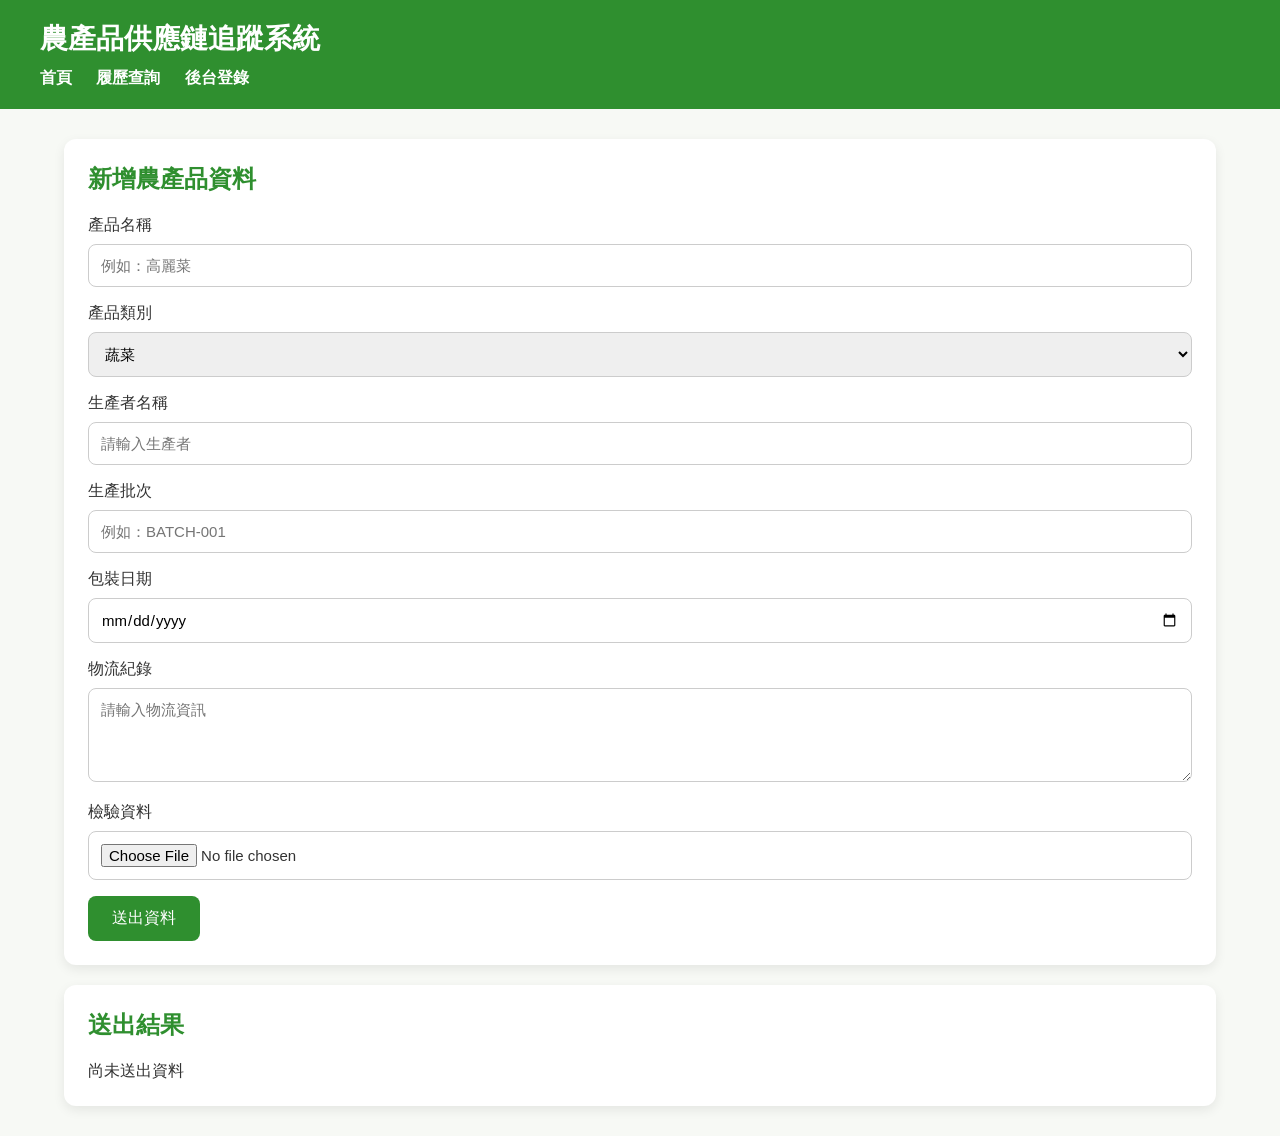
==== agri_trace_system/admin.html @ 0d975bb4 "first commit" ====
<!DOCTYPE html>
<html lang="zh-Hant">
<head>
  <!-- 設定網頁編碼 -->
  <meta charset="UTF-8">

  <!-- 響應式顯示 -->
  <meta name="viewport" content="width=device-width, initial-scale=1.0">

  <!-- 分頁標題 -->
  <title>後台資料登錄</title>

  <!-- 載入共用樣式 -->
  <link rel="stylesheet" href="css/style.css">
</head>
<body>

  <!-- 頁首 -->
  <header>
    <h1>農產品供應鏈追蹤系統</h1>
    <nav>
      <a href="index.html">首頁</a>
      <a href="search.html">履歷查詢</a>
      <a href="admin.html">後台登錄</a>
    </nav>
  </header>

  <!-- 主要內容區 -->
  <div class="container">

    <!-- 後台新增資料表單 -->
    <div class="card">
      <h2>新增農產品資料</h2>

      <!-- 產品名稱輸入 -->
      <label>產品名稱</label>
      <input type="text" id="adminProductName" placeholder="例如：高麗菜">

      <!-- 產品類別下拉選單 -->
      <label>產品類別</label>
      <select id="adminCategory">
        <option>蔬菜</option>
        <option>水果</option>
        <option>稻米</option>
        <option>茶葉</option>
      </select>

      <!-- 生產者名稱 -->
      <label>生產者名稱</label>
      <input type="text" id="producer" placeholder="請輸入生產者">

      <!-- 生產批次 -->
      <label>生產批次</label>
      <input type="text" id="batchNo" placeholder="例如：BATCH-001">

      <!-- 包裝日期 -->
      <label>包裝日期</label>
      <input type="date" id="packageDate">

      <!-- 物流紀錄 -->
      <label>物流紀錄</label>
      <textarea id="shippingRecord" rows="4" placeholder="請輸入物流資訊"></textarea>

      <!-- 檢驗資料上傳 -->
      <label>檢驗資料</label>
      <input type="file" id="reportFile">

      <!-- 送出資料按鈕 -->
      <button onclick="submitProduct()">送出資料</button>
    </div>

    <!-- 顯示送出結果 -->
    <div class="card">
      <h2>送出結果</h2>
      <div id="submitResult">尚未送出資料</div>
    </div>

  </div>

  <!-- 載入後台頁 JavaScript -->
  <script src="js/admin.js"></script>
</body>
</html>
---- agri_trace_system/css/style.css ----
/* 
  將所有元素的外距與內距歸零，
  並設定 box-sizing 為 border-box，
  方便控制版面大小
*/
* {
  margin: 0;
  padding: 0;
  box-sizing: border-box;
  font-family: "Microsoft JhengHei", sans-serif;
}

/* 設定整體頁面背景色與字體顏色 */
body {
  background-color: #f7f9f5;
  color: #333;
}

/* 頁首樣式 */
header {
  background-color: #2f8f2f;
  color: white;
  padding: 20px 40px;
}

/* 頁首標題字體大小 */
header h1 {
  font-size: 28px;
}

/* 導覽列與標題的距離 */
nav {
  margin-top: 10px;
}

/* 導覽列連結樣式 */
nav a {
  color: white;
  text-decoration: none;
  margin-right: 20px;
  font-weight: bold;
}

/* 主要內容容器 */
.container {
  width: 90%;
  max-width: 1200px;
  margin: 30px auto;
}

/* 卡片樣式：白底、圓角、陰影 */
.card {
  background: white;
  border-radius: 12px;
  padding: 24px;
  box-shadow: 0 4px 12px rgba(0,0,0,0.08);
  margin-bottom: 20px;
}

/* 二級標題樣式 */
h2 {
  margin-bottom: 20px;
  color: #2f8f2f;
}

/* 三級標題樣式 */
h3 {
  margin-bottom: 10px;
}

/* 按鈕基本樣式 */
button {
  background-color: #2f8f2f;
  color: white;
  border: none;
  padding: 12px 24px;
  border-radius: 8px;
  cursor: pointer;
  font-size: 16px;
}

/* 滑鼠移到按鈕上時的顏色 */
button:hover {
  background-color: #267326;
}

/* 表單元件樣式：輸入框、下拉選單、文字區域 */
input, select, textarea {
  width: 100%;
  padding: 12px;
  border: 1px solid #ccc;
  border-radius: 8px;
  margin-top: 8px;
  margin-bottom: 16px;
  font-size: 15px;
}

/* 兩欄排版 */
.grid-2 {
  display: grid;
  grid-template-columns: 1fr 1fr;
  gap: 20px;
}

/* 三欄排版 */
.grid-3 {
  display: grid;
  grid-template-columns: 1fr 1fr 1fr;
  gap: 20px;
}

/* 首頁主視覺區塊 */
.hero {
  text-align: center;
  padding: 60px 20px;
  background: linear-gradient(to right, #e8f5e9, #f1f8e9);
  border-radius: 16px;
}

/* 主視覺標題 */
.hero h2 {
  font-size: 36px;
  margin-bottom: 20px;
}

/* 主視覺文字 */
.hero p {
  font-size: 18px;
  margin-bottom: 30px;
}

/* 功能介紹方塊 */
.feature-box {
  background: #f9fff9;
  border-left: 5px solid #2f8f2f;
  padding: 16px;
  border-radius: 10px;
}

/* 查詢結果或送出結果項目 */
.result-item {
  border: 1px solid #ddd;
  padding: 16px;
  border-radius: 10px;
  margin-bottom: 12px;
}

/* 時間軸整體樣式 */
.timeline {
  border-left: 4px solid #2f8f2f;
  padding-left: 20px;
  margin-top: 20px;
}

/* 每一個時間軸項目 */
.timeline-item {
  margin-bottom: 20px;
  position: relative;
}

/* 時間軸上的圓點 */
.timeline-item::before {
  content: "";
  width: 14px;
  height: 14px;
  background: #2f8f2f;
  border-radius: 50%;
  position: absolute;
  left: -29px;
  top: 5px;
}

/* 驗證狀態標籤 */
.badge {
  display: inline-block;
  padding: 6px 12px;
  background: #e8f5e9;
  color: #2f8f2f;
  border-radius: 20px;
  font-size: 14px;
  font-weight: bold;
}
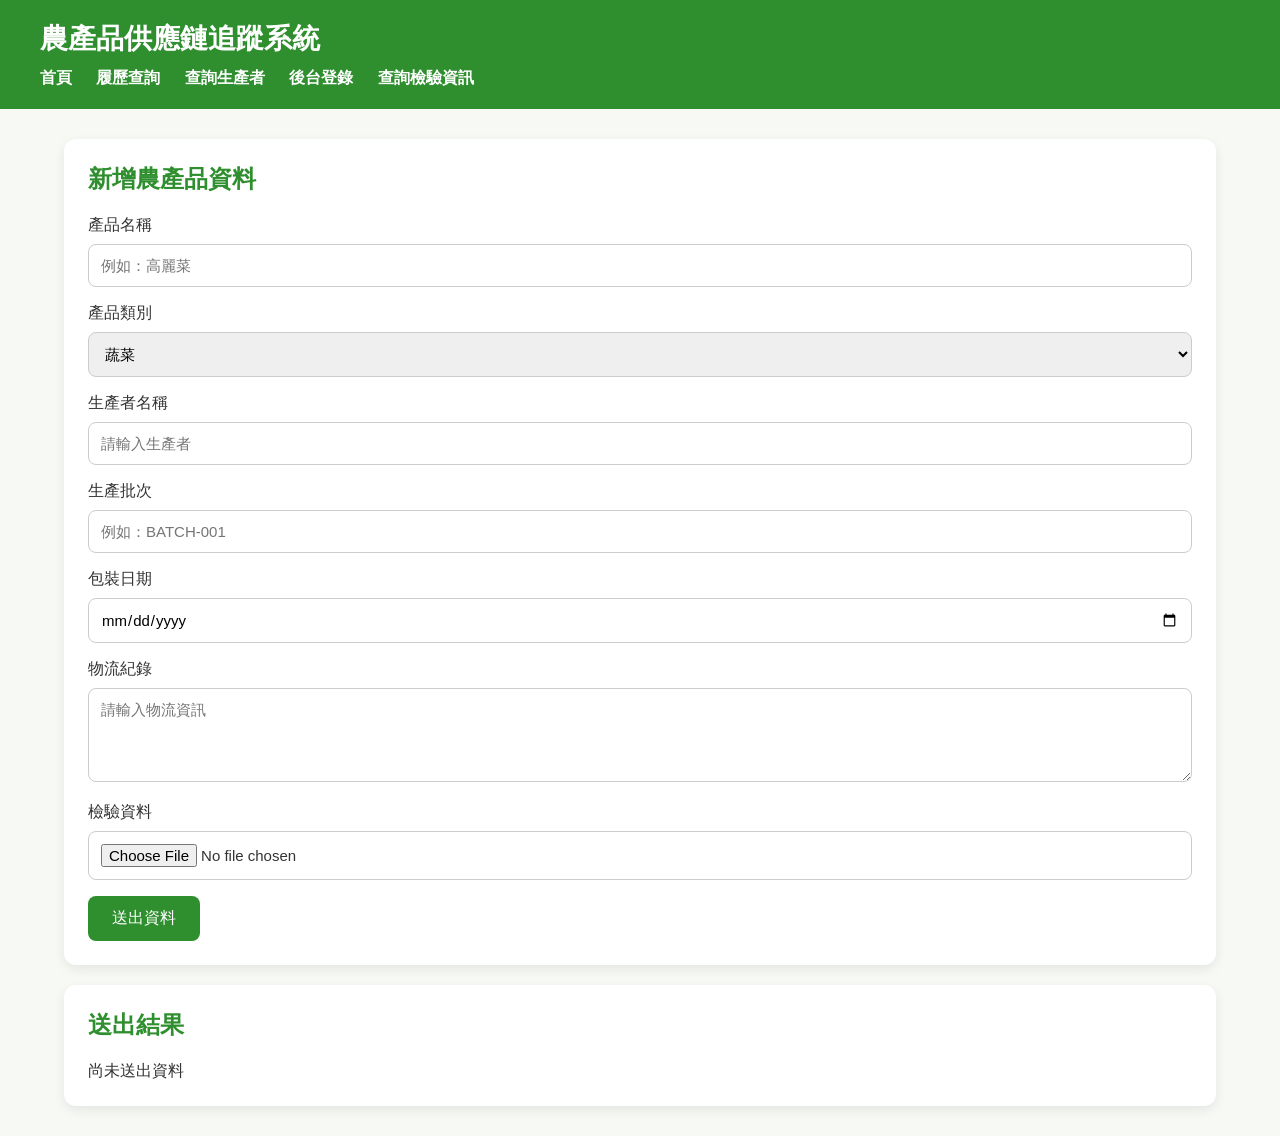
==== commit 70aab02e: "新增檢驗查詢功能" ====
--- a/agri_trace_system/admin.html
+++ b/agri_trace_system/admin.html
@@ -21,7 +21,9 @@
     <nav>
       <a href="index.html">首頁</a>
       <a href="search.html">履歷查詢</a>
+      <a href="producer.html">查詢生產者</a>
       <a href="admin.html">後台登錄</a>
+      <a href="inspection.html">查詢檢驗資訊</a>
     </nav>
   </header>
 
--- a/agri_trace_system/css/style.css
+++ b/agri_trace_system/css/style.css
@@ -181,3 +181,81 @@
   font-size: 14px;
   font-weight: bold;
 }
+/* 四欄排版，用在查詢生產者頁 */
+.grid-4 {
+  display: grid;
+  grid-template-columns: repeat(4, 1fr);
+  gap: 20px;
+  margin-bottom: 20px;
+}
+
+/* 按鈕橫向排列 */
+.button-row {
+  display: flex;
+  gap: 12px;
+  flex-wrap: wrap;
+  margin-top: 10px;
+}
+
+/* 單選按鈕群組 */
+.radio-group {
+  display: flex;
+  gap: 16px;
+  align-items: center;
+  margin-top: 12px;
+}
+
+/* 讓 radio 不要變成滿版寬度 */
+.radio-group input[type="radio"] {
+  width: auto;
+  margin-right: 6px;
+}
+
+/* 表格外層，避免太寬時爆版 */
+.table-wrapper {
+  overflow-x: auto;
+}
+
+/* 結果表格 */
+.result-table {
+  width: 100%;
+  border-collapse: collapse;
+  margin-top: 10px;
+  background-color: white;
+}
+
+/* 表格標題列與資料列 */
+.result-table th,
+.result-table td {
+  border: 1px solid #ddd;
+  padding: 12px;
+  text-align: left;
+}
+
+/* 表格標題列底色 */
+.result-table th {
+  background-color: #e8f5e9;
+  color: #2f8f2f;
+}
+
+/* 滑過資料列時的效果 */
+.result-table tr:hover {
+  background-color: #f9fff9;
+}
+
+/* 小螢幕時自動改成單欄排版 */
+@media (max-width: 992px) {
+  .grid-4 {
+    grid-template-columns: 1fr 1fr;
+  }
+}
+
+@media (max-width: 576px) {
+  .grid-4 {
+    grid-template-columns: 1fr;
+  }
+
+  .button-row {
+    flex-direction: column;
+  }
+}
